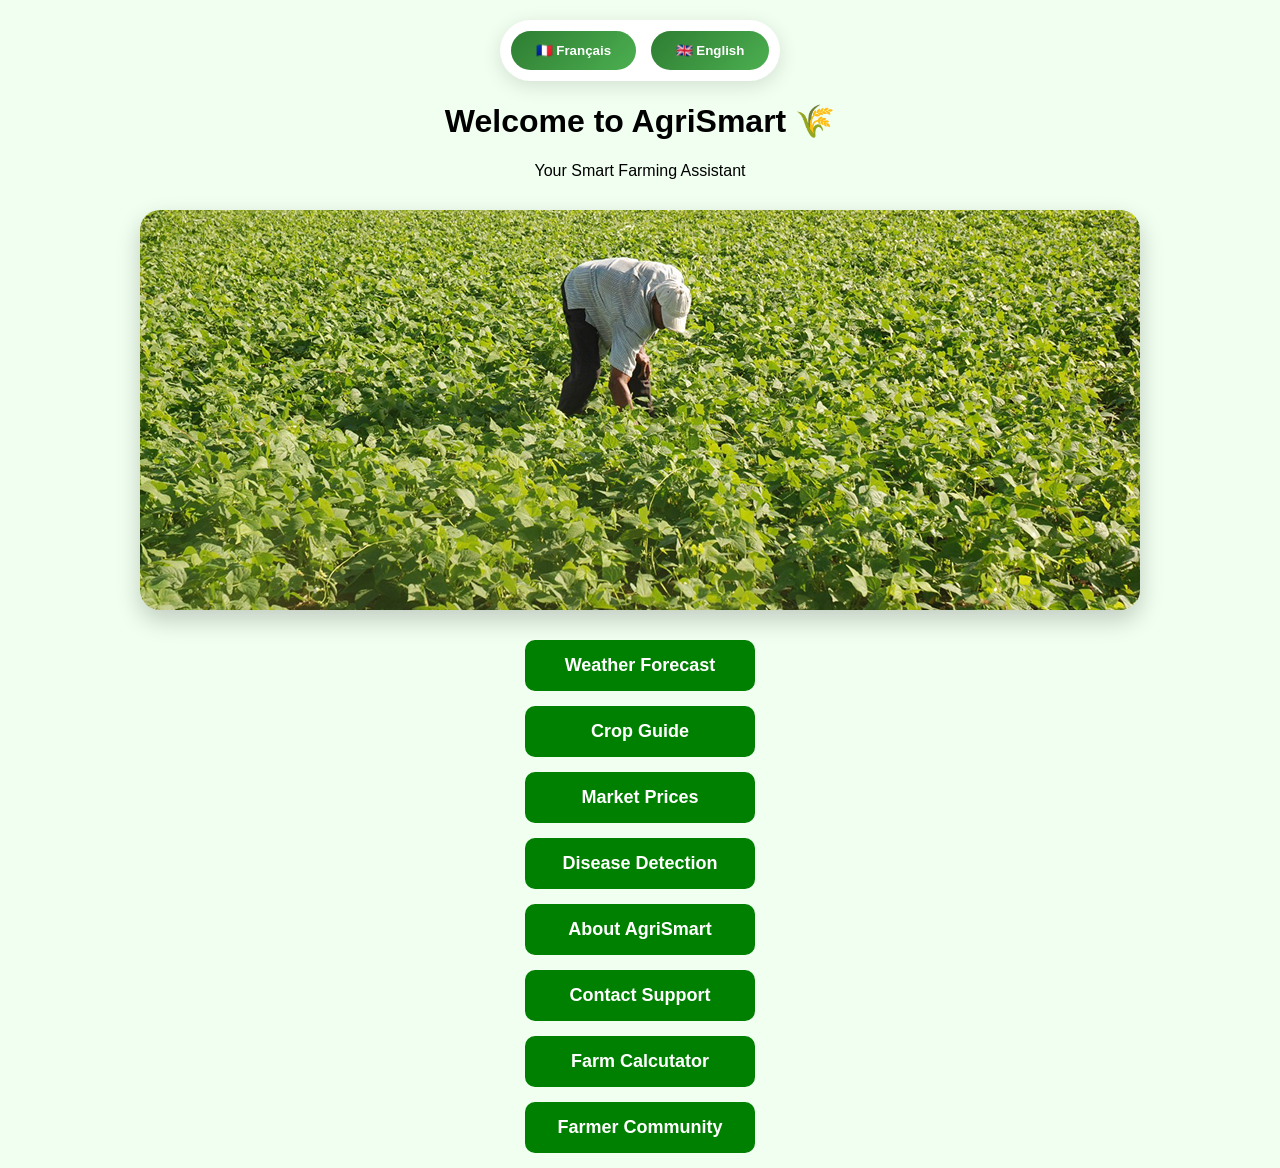
==== TCR/AgricSmart_version_aimé/index.html @ 5edb6abf "Add files via upload" ====
<!DOCTYPE html>
<html lang="en">
    <head>
        <meta charset="UTF-8">
        <meta name="viewport" content="width=device-width, initial-scale=1.0">
        <title>AgriSmart</title>
        <link rel="stylesheet" href="style.css">
    </head>
    <body>

        <!-- LANGUAGE BUTTON -->
       <div class="language-switcher">
    <button class="lang-btn active" onclick="setLanguage('fr')">
        🇫🇷 Français
    </button>

    <button class="lang-btn" onclick="setLanguage('en')">
        🇬🇧 English
    </button>
</div>

        <!-- TITLE -->
        <h1 id="title">Welcome to AgriSmart 🌾</h1>

        <p id="subtitle">
            Your Smart Farming Assistant for Better Harvests in Togo
        </p>

        <!-- SLIDER -->
        <div class="slider">
            <div class="slides">
                <img src="images/Agricultura-paga-RD-334-millones-a-productores-de-habichuelas-de-San-Juan.jpg" alt="Agriculture">
                <img src="images/agriculture4.jpg" alt="Récolte">
                <img src="images/viai_news_02.20.jpg" alt="Agriculteurs">
                 <img src="images/Agricultural-Biodiversity.jpg" alt="Agriculture">
                <img src="images/definicion-de-la-palabra-agricultura.webp" alt="Récolte">
                <img src="images/R.jpg" alt="Agriculteurs">
            </div>
        </div>

        <!-- NAVIGATION -->
        <div class="menu">
            <a href="weather.html" class="card" id="weatherText">🌦️ Weather
                Forecast</a>
            <a href="crop.html" class="card" id="cropsText">🌾 Crop Guide</a>
            <a href="prices.html" class="card" id="pricesText">💰 Market
                Prices</a>
            <a href="disease.html" class="card" id="diseaseText">🦠 Disease
                Detection</a>
            <a href="about.html" class="card" id="aboutText">ℹ️ About
                AgriSmart</a>
            <a href="contact.html" class="card" id="contactText">Contact Support</a>
            <a href="calculator.html" class="card" id="calculatorText">Farm Calculator</a>
            <a href="forum.html" class="card" id="forumText">Farmer Community</a>
        </div>

        <script src="script.js"></script>

    </body>
</html>
---- TCR/AgricSmart_version_aimé/style.css ----
body {
    font-family: Arial;
    text-align: center;
    background: #f0fff0;
}

.top-bar {
    text-align: right;
    padding: 10px;
}

button {
    margin: 5px;
    padding: 8px;
}

.menu a {
    display: block;
    margin: 15px;
    padding: 15px;
    background: green;
    color: white;
    text-decoration: none;
    border-radius: 10px;
    width: 200px;
    margin-left: auto;
    margin-right: auto;
}

.card {
    display: block;
    margin: 15px auto;
    padding: 20px;
    background: linear-gradient(135deg, #2ecc71, #27ae60);
    color: white;
    text-decoration: none;
    border-radius: 15px;
    width: 250px;
    font-size: 18px;
    font-weight: bold;
    transition: 0.3s;
}

.card:hover {
    transform: scale(1.05);
}

.weather-box, .advice-box {
    background: white;
    margin: 20px auto;
    padding: 20px;
    width: 300px;
    border-radius: 10px;
    box-shadow: 0px 0px 10px #ccc;
}

ul {
    list-style: none;
    padding: 0;
}

.crop-card {
    background: white;
    margin: 15px auto;
    padding: 15px;
    width: 300px;
    border-radius: 10px;
    box-shadow: 0px 0px 10px #ccc;
}

.price-card {
    background: white;
    margin: 15px auto;
    padding: 15px;
    width: 300px;
    border-radius: 10px;
    box-shadow: 0px 0px 10px #ccc;
}

#preview {
    margin-top: 10px;
    border-radius: 10px;
}

#result {
    margin-top: 20px;
    padding: 15px;
    background: #f9fff9;
    border-left: 5px solid green;
    border-radius: 10px;
}

/* SLIDER */

.slider{
    width:90%;
    max-width:1000px;
    height:400px;
    margin:30px auto;
    overflow:hidden;
    border-radius:20px;
    box-shadow:0 10px 25px rgba(0,0,0,0.2);
}

.slides{
    display:flex;
    width:600%;
    height:100%;
    animation:slide 24s infinite;
}

.slides img{
    width:16.6667%;
    height:100%;
    object-fit:cover;
}

@keyframes slide{

    0%,12%{
        transform:translateX(0%);
    }

    16%,28%{
        transform:translateX(-16.6667%);
    }

    32%,44%{
        transform:translateX(-33.3334%);
    }

    48%,60%{
        transform:translateX(-50%);
    }

    64%,76%{
        transform:translateX(-66.6667%);
    }

    80%,92%{
        transform:translateX(-83.3334%);
    }

    100%{
        transform:translateX(0%);
    }
}


.language-switcher{
    width:max-content;
    margin:20px auto;
    background:white;
    padding:6px;
    border-radius:50px;
    box-shadow:0 5px 20px rgba(0,0,0,0.12);
}

.lang-btn{
    border:none;
    background:transparent;
    padding:12px 25px;
    border-radius:40px;
    cursor:pointer;
    font-weight:600;
    transition:0.3s;
}

.lang-btn.active{
    background:linear-gradient(135deg,#2e7d32,#4caf50);
    color:white;
}
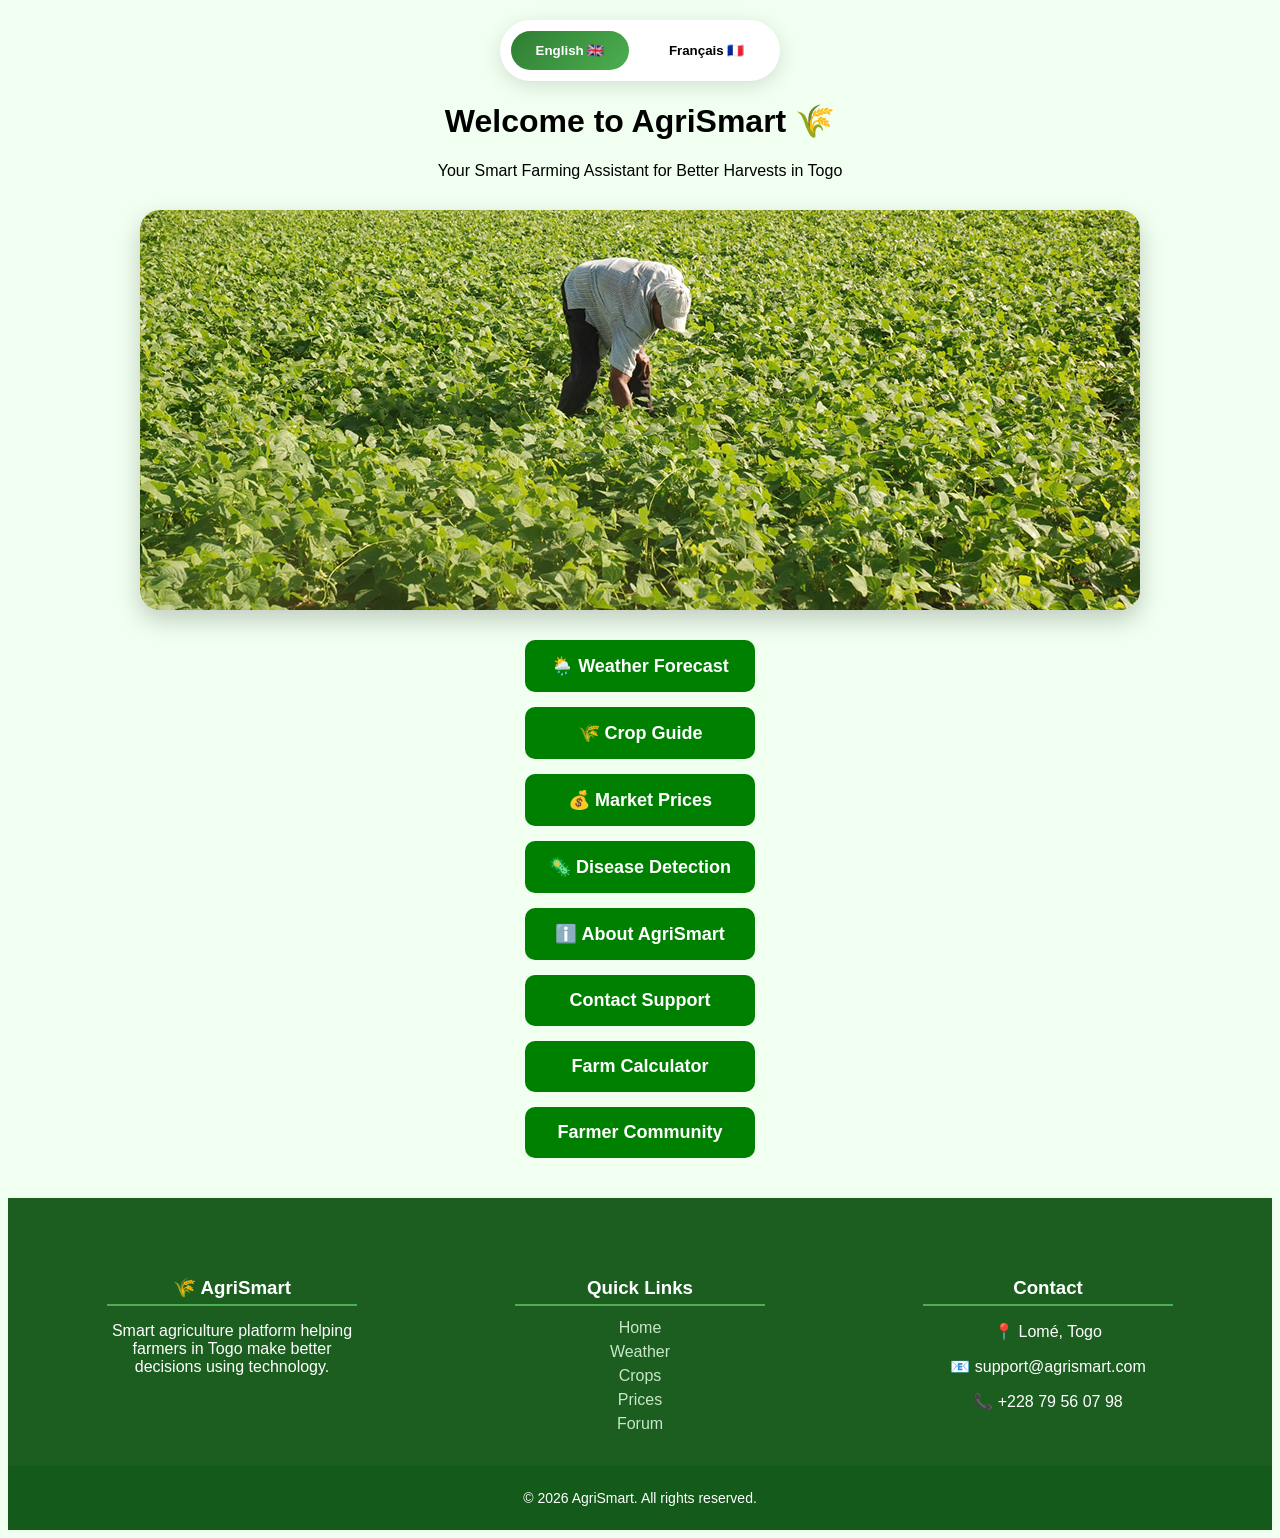
==== commit 7a71b4fb: "Add files via upload" ====
--- a/TCR/AgricSmart_version_aimé/index.html
+++ b/TCR/AgricSmart_version_aimé/index.html
@@ -4,19 +4,14 @@
         <meta charset="UTF-8">
         <meta name="viewport" content="width=device-width, initial-scale=1.0">
         <title>AgriSmart</title>
-        <link rel="stylesheet" href="style.css">
+         <link rel="stylesheet" href="assets/css/style.css">
     </head>
     <body>
 
-        <!-- LANGUAGE BUTTON -->
-       <div class="language-switcher">
-    <button class="lang-btn active" onclick="setLanguage('fr')">
-        🇫🇷 Français
-    </button>
-
-    <button class="lang-btn" onclick="setLanguage('en')">
-        🇬🇧 English
-    </button>
+   <!-- LANGUAGE SWITCH -->
+<div class="language-switcher">
+    <button class="lang-btn active" data-lang="en" onclick="setLanguage('en')">English 🇬🇧</button>
+    <button class="lang-btn" data-lang="fr" onclick="setLanguage('fr')">Français 🇫🇷</button>
 </div>
 
         <!-- TITLE -->
@@ -29,12 +24,12 @@
         <!-- SLIDER -->
         <div class="slider">
             <div class="slides">
-                <img src="images/Agricultura-paga-RD-334-millones-a-productores-de-habichuelas-de-San-Juan.jpg" alt="Agriculture">
-                <img src="images/agriculture4.jpg" alt="Récolte">
-                <img src="images/viai_news_02.20.jpg" alt="Agriculteurs">
-                 <img src="images/Agricultural-Biodiversity.jpg" alt="Agriculture">
-                <img src="images/definicion-de-la-palabra-agricultura.webp" alt="Récolte">
-                <img src="images/R.jpg" alt="Agriculteurs">
+                <img src="assets/images/Agricultura-paga-RD-334-millones-a-productores-de-habichuelas-de-San-Juan.jpg" alt="Agriculture">
+                <img src="assets/images/agriculture4.jpg" alt="Récolte">
+                <img src="assets/images/viai_news_02.20.jpg" alt="Agriculteurs">
+                 <img src="assets/images/Agricultural-Biodiversity.jpg" alt="Agriculture">
+                <img src="assets/images/definicion-de-la-palabra-agricultura.webp" alt="Récolte">
+                <img src="assets/images/R.jpg" alt="Agriculteurs">
             </div>
         </div>
 
@@ -54,7 +49,38 @@
             <a href="forum.html" class="card" id="forumText">Farmer Community</a>
         </div>
 
-        <script src="script.js"></script>
+        <script src="assets/script.js"></script>
+
+        <footer class="footer">
+    <div class="footer-container">
+
+        <div class="footer-box">
+            <h3>🌾 AgriSmart</h3>
+            <p>Smart agriculture platform helping farmers in Togo make better decisions using technology.</p>
+        </div>
+
+        <div class="footer-box">
+            <h3>Quick Links</h3>
+            <a href="index.html">Home</a><br>
+            <a href="weather.html">Weather</a><br>
+            <a href="crop.html">Crops</a><br>
+            <a href="prices.html">Prices</a><br>
+            <a href="forum.html">Forum</a>
+        </div>
+
+        <div class="footer-box">
+            <h3>Contact</h3>
+            <p>📍 Lomé, Togo</p>
+            <p>📧 support@agrismart.com</p>
+            <p>📞 +228 79 56 07 98</p>
+        </div>
+
+    </div>
+
+    <div class="footer-bottom">
+        <p>© 2026 AgriSmart. All rights reserved.</p>
+    </div>
+</footer>
 
     </body>
 </html>
--- a/TCR/AgricSmart_version_aimé/assets/css/style.css
+++ b/TCR/AgricSmart_version_aimé/assets/css/style.css
@@ -0,0 +1,735 @@
+body {
+    font-family: Arial;
+    text-align: center;
+    background: #f0fff0;
+}
+
+.top-bar {
+    text-align: right;
+    padding: 10px;
+}
+
+button {
+    margin: 5px;
+    padding: 8px;
+}
+
+.menu a {
+    display: block;
+    margin: 15px;
+    padding: 15px;
+    background: green;
+    color: white;
+    text-decoration: none;
+    border-radius: 10px;
+    width: 200px;
+    margin-left: auto;
+    margin-right: auto;
+}
+
+.card {
+    display: block;
+    margin: 15px auto;
+    padding: 20px;
+    background: linear-gradient(135deg, #2ecc71, #27ae60);
+    color: white;
+    text-decoration: none;
+    border-radius: 15px;
+    width: 250px;
+    font-size: 18px;
+    font-weight: bold;
+    transition: 0.3s;
+}
+
+.card:hover {
+    transform: scale(1.05);
+}
+
+.weather-box, .advice-box {
+    background: white;
+    margin: 20px auto;
+    padding: 20px;
+    width: 300px;
+    border-radius: 10px;
+    box-shadow: 0px 0px 10px #ccc;
+}
+
+ul {
+    list-style: none;
+    padding: 0;
+}
+
+.card-box {
+    background: white;
+    margin: 15px auto;
+    padding: 15px;
+    width: 300px;
+    border-radius: 10px;
+    box-shadow: 0px 0px 10px #ccc;
+}
+
+
+#preview {
+    margin-top: 10px;
+    border-radius: 10px;
+}
+
+#result {
+    margin-top: 20px;
+    padding: 15px;
+    background: #f9fff9;
+    border-left: 5px solid green;
+    border-radius: 10px;
+}
+
+/* SLIDER */
+
+.slider{
+    width:90%;
+    max-width:1000px;
+    height:400px;
+    margin:30px auto;
+    overflow:hidden;
+    border-radius:20px;
+    box-shadow:0 10px 25px rgba(0,0,0,0.2);
+}
+
+.slides{
+    display:flex;
+    width:600%;
+    height:100%;
+    animation:slide 24s infinite;
+}
+
+.slides img{
+    width:16.6667%;
+    height:100%;
+    object-fit:cover;
+}
+
+@keyframes slide{
+
+    0%,12%{
+        transform:translateX(0%);
+    }
+
+    16%,28%{
+        transform:translateX(-16.6667%);
+    }
+
+    32%,44%{
+        transform:translateX(-33.3334%);
+    }
+
+    48%,60%{
+        transform:translateX(-50%);
+    }
+
+    64%,76%{
+        transform:translateX(-66.6667%);
+    }
+
+    80%,92%{
+        transform:translateX(-83.3334%);
+    }
+
+    100%{
+        transform:translateX(0%);
+    }
+}
+
+
+.language-switcher{
+    width:max-content;
+    margin:20px auto;
+    background:white;
+    padding:6px;
+    border-radius:50px;
+    box-shadow:0 5px 20px rgba(0,0,0,0.12);
+}
+
+.lang-btn{
+    border:none;
+    background:transparent;
+    padding:12px 25px;
+    border-radius:40px;
+    cursor:pointer;
+    font-weight:600;
+    transition:0.3s;
+}
+
+.lang-btn.active{
+    background:linear-gradient(135deg,#2e7d32,#4caf50);
+    color:white;
+}
+
+
+.contact-header {
+    text-align: center;
+    padding: 30px;
+    background: #2e7d32;
+    color: white;
+}
+
+.contact-container {
+    display: flex;
+    flex-wrap: wrap;
+    justify-content: center;
+    gap: 30px;
+    padding: 40px;
+}
+
+.contact-form {
+    width: 350px;
+    display: flex;
+    flex-direction: column;
+    gap: 10px;
+    background: #f5f5f5;
+    padding: 20px;
+    border-radius: 10px;
+}
+
+.contact-form input,
+.contact-form textarea {
+    padding: 10px;
+    border: 1px solid #ccc;
+    border-radius: 5px;
+}
+
+.contact-form button {
+    background: #2e7d32;
+    color: white;
+    padding: 10px;
+    border: none;
+    cursor: pointer;
+    margin-top: 10px;
+    border-radius: 5px;
+}
+
+.contact-form button:hover {
+    background: #1b5e20;
+}
+
+.contact-info {
+    width: 300px;
+    padding: 20px;
+    background: white;
+    border-left: 4px solid #2e7d32;
+}
+
+.calc-header {
+    text-align: center;
+    background: #2e7d32;
+    color: white;
+    padding: 25px;
+}
+
+.calc-container {
+    width: 320px;
+    margin: 40px auto;
+    padding: 20px;
+    background: #f5f5f5;
+    border-radius: 10px;
+    display: flex;
+    flex-direction: column;
+    gap: 10px;
+}
+
+.calc-container input {
+    padding: 10px;
+    border: 1px solid #ccc;
+    border-radius: 5px;
+}
+
+.calc-container button {
+    background: #2e7d32;
+    color: white;
+    padding: 10px;
+    border: none;
+    cursor: pointer;
+    border-radius: 5px;
+}
+
+.calc-container button:hover {
+    background: #1b5e20;
+}
+
+.result {
+    margin-top: 15px;
+    padding: 10px;
+    background: white;
+    border-left: 4px solid #2e7d32;
+}
+
+
+.forum-header {
+    text-align: center;
+    background: #2e7d32;
+    color: white;
+    padding: 25px;
+}
+
+.forum-container {
+    display: flex;
+    flex-direction: column;
+    align-items: center;
+    padding: 20px;
+    gap: 20px;
+}
+
+.post-box {
+    width: 350px;
+    background: #f5f5f5;
+    padding: 15px;
+    border-radius: 10px;
+    display: flex;
+    flex-direction: column;
+    gap: 10px;
+}
+
+.post-box input,
+.post-box textarea {
+    padding: 10px;
+    border-radius: 5px;
+    border: 1px solid #ccc;
+}
+
+.post-box textarea {
+    height: 100px;
+    resize: none;
+}
+
+.post-box button {
+    background: #2e7d32;
+    color: white;
+    padding: 10px;
+    border: none;
+    cursor: pointer;
+    border-radius: 5px;
+}
+
+.posts {
+    width: 350px;
+    display: flex;
+    flex-direction: column;
+    gap: 10px;
+}
+
+.post {
+    background: white;
+    padding: 10px;
+    border-left: 4px solid #2e7d32;
+    border-radius: 5px;
+}
+
+
+/* PAGE HEADER STYLE GLOBAL AGRISMART */
+.page-header {
+    text-align: center;
+    background: linear-gradient(135deg, #2e7d32, #4caf50);
+    color: white;
+    padding: 30px 15px;
+    border-radius: 0 0 20px 20px;
+}
+
+/* SEARCH BOX STYLE */
+.search-box {
+    text-align: center;
+    margin: 20px;
+}
+
+.search-box input {
+    width: 320px;
+    max-width: 90%;
+    padding: 12px;
+    border-radius: 25px;
+    border: 1px solid #ccc;
+    outline: none;
+    text-align: center;
+    font-size: 16px;
+    box-shadow: 0 3px 10px rgba(0,0,0,0.1);
+}
+
+/* CARDS LAYOUT */
+.card-container {
+    display: flex;
+    flex-wrap: wrap;
+    justify-content: center;
+    gap: 20px;
+    padding: 20px;
+}
+
+/* CROPS CARD (MODERN AGRISMART STYLE) */
+.crop-card {
+    background: white;
+    width: 260px;
+    padding: 18px;
+    border-radius: 15px;
+    box-shadow: 0 5px 15px rgba(0,0,0,0.1);
+    transition: 0.3s;
+    border-top: 4px solid #2e7d32;
+}
+
+.crop-card:hover {
+    transform: translateY(-5px);
+}
+
+/* BACK BUTTON */
+.back-container {
+    text-align: center;
+    margin: 30px;
+}
+
+.back-btn {
+    display: inline-block;
+    padding: 12px 20px;
+    background: #2e7d32;
+    color: white;
+    text-decoration: none;
+    border-radius: 25px;
+    transition: 0.3s;
+}
+
+.back-btn:hover {
+    background: #1b5e20;
+}
+
+
+/* HEADER GLOBAL AGRISMART */
+.page-header {
+    text-align: center;
+    background: linear-gradient(135deg, #2e7d32, #4caf50);
+    color: white;
+    padding: 30px 15px;
+    border-radius: 0 0 20px 20px;
+}
+
+/* UPLOAD CONTAINER */
+.upload-container {
+    text-align: center;
+    margin: 30px auto;
+    max-width: 400px;
+    padding: 20px;
+    background: #f9fff9;
+    border-radius: 15px;
+    box-shadow: 0 5px 15px rgba(0,0,0,0.1);
+}
+
+/* UPLOAD BUTTON */
+.upload-btn {
+    display: inline-block;
+    background: #2e7d32;
+    color: white;
+    padding: 12px 20px;
+    border-radius: 25px;
+    cursor: pointer;
+    transition: 0.3s;
+}
+
+.upload-btn:hover {
+    background: #1b5e20;
+}
+
+/* FILE TEXT */
+#fileText {
+    margin-top: 10px;
+    font-size: 14px;
+    color: #555;
+}
+
+/* IMAGE PREVIEW */
+.preview-box {
+    margin: 20px auto;
+}
+
+#preview {
+    border-radius: 10px;
+    box-shadow: 0 4px 10px rgba(0,0,0,0.2);
+}
+
+/* ANALYZE BUTTON */
+#analyzeBtn {
+    background: linear-gradient(135deg, #2e7d32, #4caf50);
+    color: white;
+    padding: 12px 20px;
+    border: none;
+    border-radius: 25px;
+    cursor: pointer;
+    margin-top: 15px;
+    transition: 0.3s;
+}
+
+#analyzeBtn:hover {
+    transform: scale(1.05);
+}
+
+/* RESULT BOX */
+#result {
+    margin-top: 20px;
+    padding: 15px;
+    background: white;
+    border-left: 4px solid #2e7d32;
+    border-radius: 10px;
+}
+
+/* BACK BUTTON */
+.back-container {
+    text-align: center;
+    margin: 30px;
+}
+
+.back-btn {
+    display: inline-block;
+    padding: 12px 20px;
+    background: #2e7d32;
+    color: white;
+    text-decoration: none;
+    border-radius: 25px;
+    transition: 0.3s;
+}
+
+.back-btn:hover {
+    background: #1b5e20;
+}
+
+
+/* HEADER GLOBAL AGRISMART */
+.page-header {
+    text-align: center;
+    background: linear-gradient(135deg, #2e7d32, #4caf50);
+    color: white;
+    padding: 30px 15px;
+    border-radius: 0 0 20px 20px;
+}
+
+/* WEATHER LAYOUT */
+.weather-container {
+    display: flex;
+    flex-wrap: wrap;
+    justify-content: center;
+    gap: 20px;
+    padding: 20px;
+}
+
+/* BOXES */
+.weather-box,
+.advice-box {
+    background: white;
+    width: 280px;
+    padding: 20px;
+    border-radius: 15px;
+    box-shadow: 0 5px 15px rgba(0,0,0,0.1);
+    border-left: 4px solid #2e7d32;
+    text-align: center;
+}
+
+/* FORECAST SECTION */
+.section-title {
+    text-align: center;
+    margin-top: 20px;
+    color: #2e7d32;
+}
+
+/* FORECAST CARDS */
+.forecast-container {
+    display: flex;
+    justify-content: center;
+    flex-wrap: wrap;
+    gap: 15px;
+    padding: 20px;
+}
+
+.forecast-card {
+    background: white;
+    width: 150px;
+    padding: 15px;
+    border-radius: 15px;
+    text-align: center;
+    cursor: pointer;
+    box-shadow: 0 5px 10px rgba(0,0,0,0.1);
+    transition: 0.3s;
+    border-top: 4px solid #2e7d32;
+}
+
+.forecast-card:hover {
+    transform: translateY(-5px);
+}
+
+/* BACK BUTTON */
+.back-container {
+    text-align: center;
+    margin: 30px;
+}
+
+.back-btn {
+    display: inline-block;
+    padding: 12px 20px;
+    background: #2e7d32;
+    color: white;
+    text-decoration: none;
+    border-radius: 25px;
+    transition: 0.3s;
+}
+
+.back-btn:hover {
+    background: #1b5e20;
+}
+
+
+/* HEADER GLOBAL */
+.page-header {
+    text-align: center;
+    background: linear-gradient(135deg, #2e7d32, #4caf50);
+    color: white;
+    padding: 30px 15px;
+    border-radius: 0 0 20px 20px;
+}
+
+/* ACTION BAR */
+.action-bar {
+    text-align: center;
+    margin: 20px;
+}
+
+.action-bar button {
+    background: #2e7d32;
+    color: white;
+    border: none;
+    padding: 12px 18px;
+    border-radius: 25px;
+    cursor: pointer;
+    transition: 0.3s;
+}
+
+.action-bar button:hover {
+    transform: scale(1.05);
+}
+
+/* GRID */
+.card-container {
+    display: flex;
+    flex-wrap: wrap;
+    justify-content: center;
+    gap: 20px;
+    padding: 20px;
+}
+
+/* PRICE CARD */
+.price-card {
+    background: white;
+    width: 260px;
+    padding: 18px;
+    border-radius: 15px;
+    box-shadow: 0 5px 15px rgba(0,0,0,0.1);
+    text-align: center;
+    border-top: 4px solid #2e7d32;
+    transition: 0.3s;
+}
+
+.price-card:hover {
+    transform: translateY(-5px);
+}
+
+/* HIGHLIGHT CLASS (JS USE) */
+.price-card.low-price {
+    background: #e8f5e9;
+    border-top: 4px solid #1b5e20;
+}
+
+/* BACK BUTTON */
+.back-container {
+    text-align: center;
+    margin: 30px;
+}
+
+.back-btn {
+    display: inline-block;
+    padding: 12px 20px;
+    background: #2e7d32;
+    color: white;
+    text-decoration: none;
+    border-radius: 25px;
+    transition: 0.3s;
+}
+
+.back-btn:hover {
+    background: #1b5e20;
+}
+
+
+/* ABOUT PAGE CONTAINER */
+.about-container {
+    display: flex;
+    flex-direction: column;
+    align-items: center;
+    gap: 20px;
+    padding: 30px;
+}
+
+/* ABOUT CARD */
+.about-card {
+    background: white;
+    width: 80%;
+    max-width: 800px;
+    padding: 20px;
+    border-radius: 15px;
+    box-shadow: 0 5px 15px rgba(0,0,0,0.1);
+    border-left: 4px solid #2e7d32;
+    transition: 0.3s;
+}
+
+.about-card:hover {
+    transform: translateY(-3px);
+}
+
+/* LIST STYLE CLEAN */
+.about-card ul {
+    padding-left: 20px;
+}
+
+.about-card li {
+    margin: 8px 0;
+}
+
+.footer {
+    background: #1b5e20;
+    color: white;
+    margin-top: 40px;
+    padding-top: 30px;
+}
+
+.footer-container {
+    display: flex;
+    flex-wrap: wrap;
+    justify-content: space-around;
+    padding: 20px;
+}
+
+.footer-box {
+    width: 250px;
+    margin: 10px;
+}
+
+.footer-box h3 {
+    margin-bottom: 10px;
+    border-bottom: 2px solid #4caf50;
+    padding-bottom: 5px;
+}
+
+.footer-box a {
+    color: #c8e6c9;
+    text-decoration: none;
+    display: inline-block;
+    margin: 3px 0;
+}
+
+.footer-box a:hover {
+    color: white;
+}
+
+.footer-bottom {
+    text-align: center;
+    padding: 10px;
+    background: #145a1a;
+    font-size: 14px;
+}
